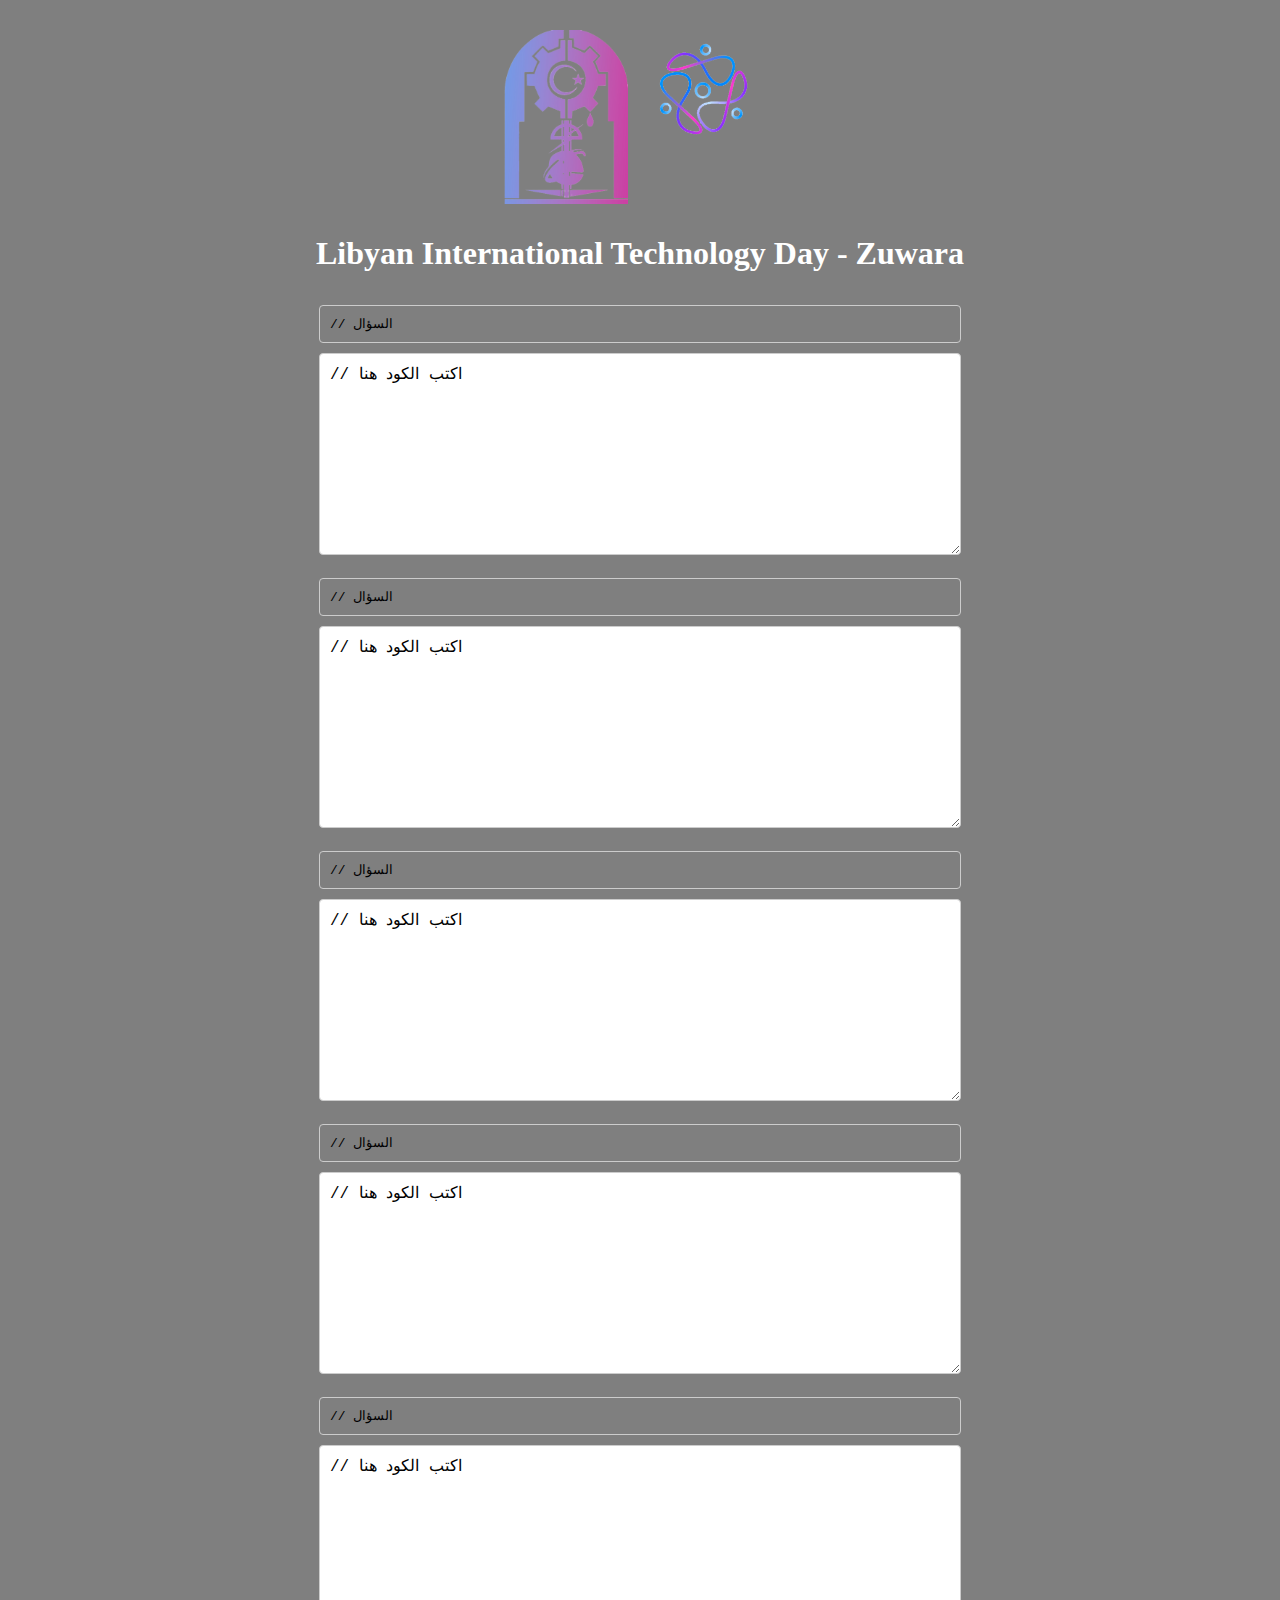
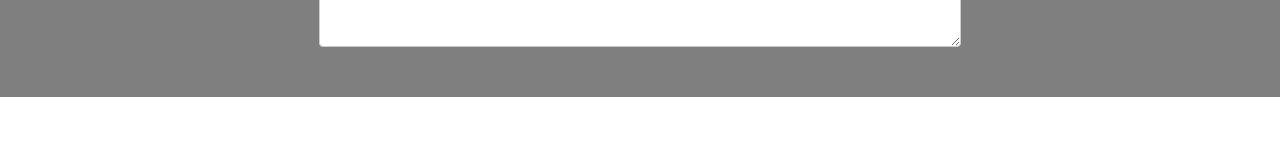
==== index.html @ 7fe8f892 "Add files via upload" ====
<!DOCTYPE html>
<html>
<head>
  <meta charset="UTF-8">
  <meta name="viewport" content="width=device-width, initial-scale=1.0">
  <link rel="stylesheet" href="css\style.css" />
  <title>Libyan International Technology Day - Zuwara</title>
</head>
<body>
  <div class="content">
    <div class="container">
      <img src="img\clogo.png" alt="...">
      <img src="img\ind.png" alt="..." style="margin-top: 10px; margin-left: 5px">
    </div>
    <h1>Libyan International Technology Day - Zuwara</h1>
    <div class="code-container">
      <pre>// السؤال</pre>
      <textarea rows="10" cols="80">// اكتب الكود هنا</textarea>
      <pre>// السؤال</pre>
      <textarea rows="10" cols="80">// اكتب الكود هنا</textarea>
      <pre>// السؤال</pre>
      <textarea rows="10" cols="80">// اكتب الكود هنا</textarea>
      <pre>// السؤال</pre>
      <textarea rows="10" cols="80">// اكتب الكود هنا</textarea>
      <pre>// السؤال</pre>
      <textarea rows="10" cols="80">// اكتب الكود هنا</textarea>
      <div class="video-bg" loop>
        <div class="overlay"></div>
        <video autoplay loop muted>
          <source src="videos/video.mp4" type="video/mp4">
        </video>
      </div>
    </div>
  </div>
</body>
</html>
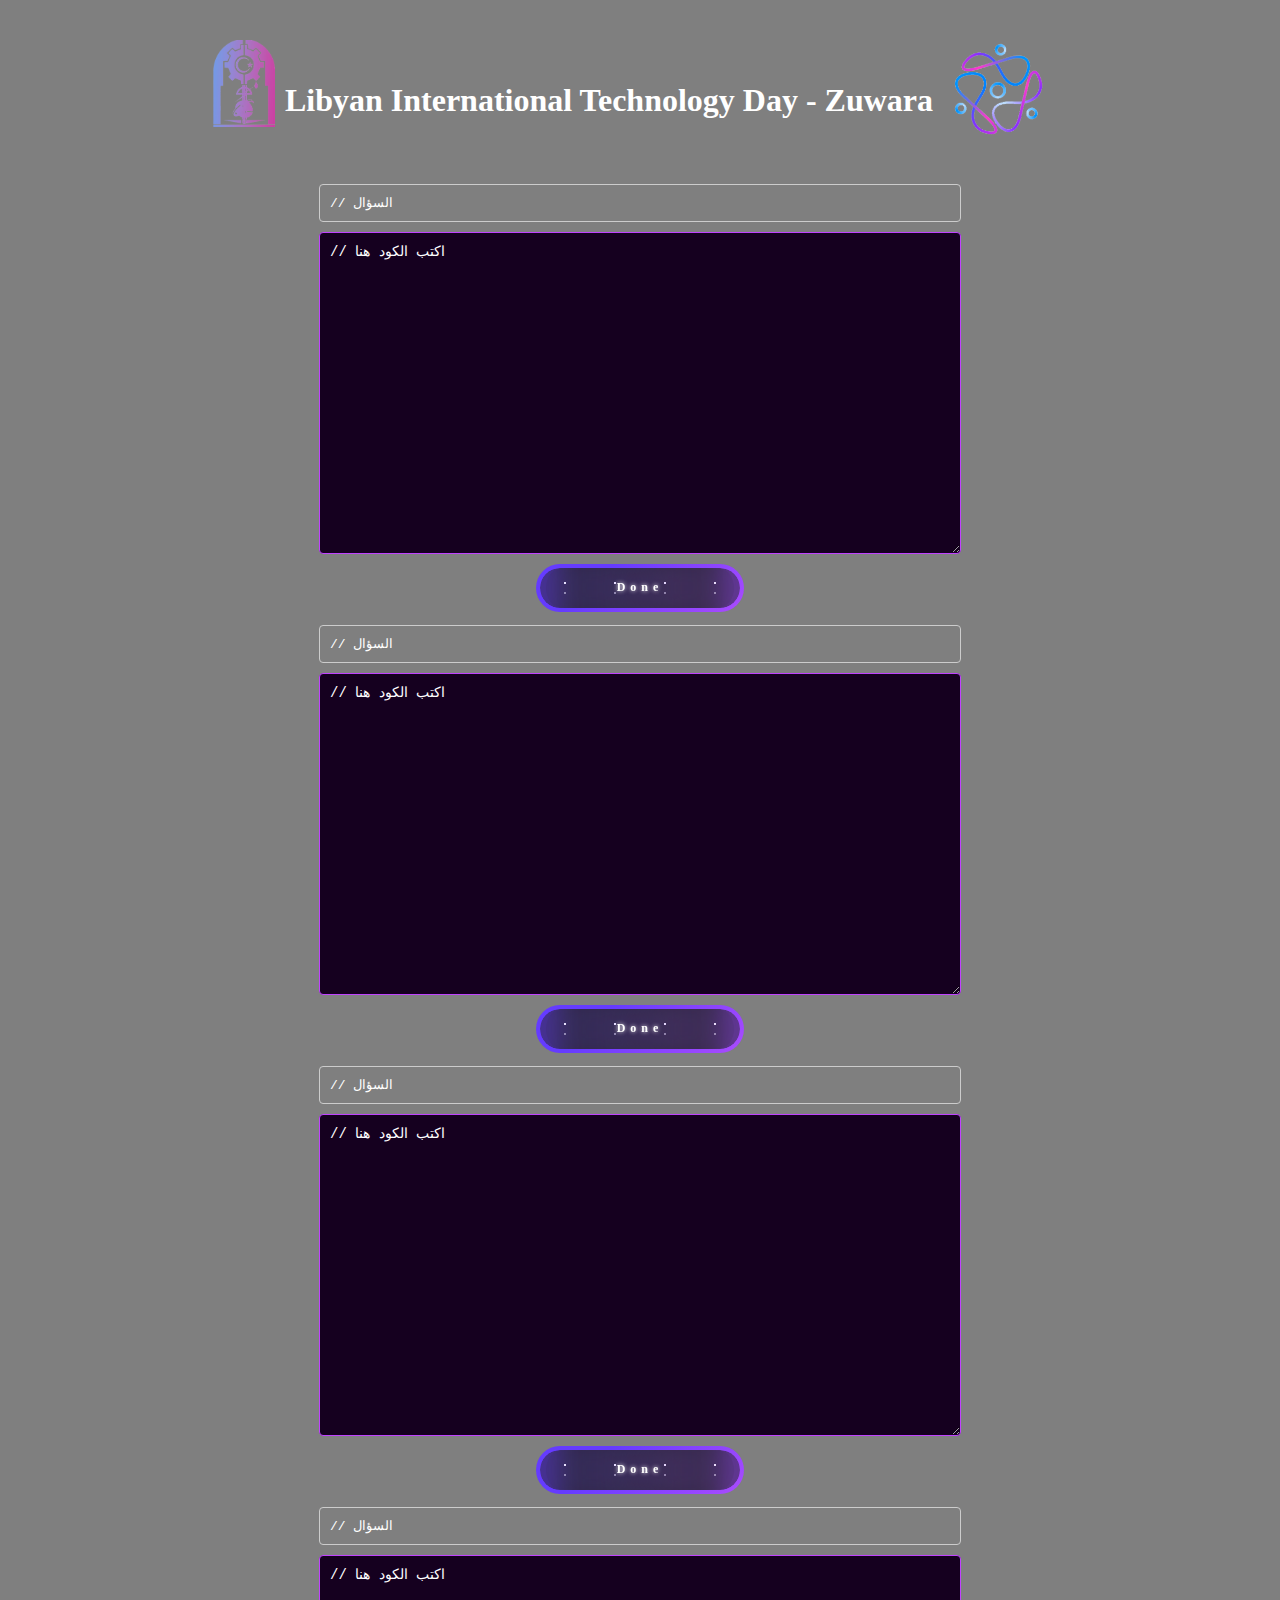
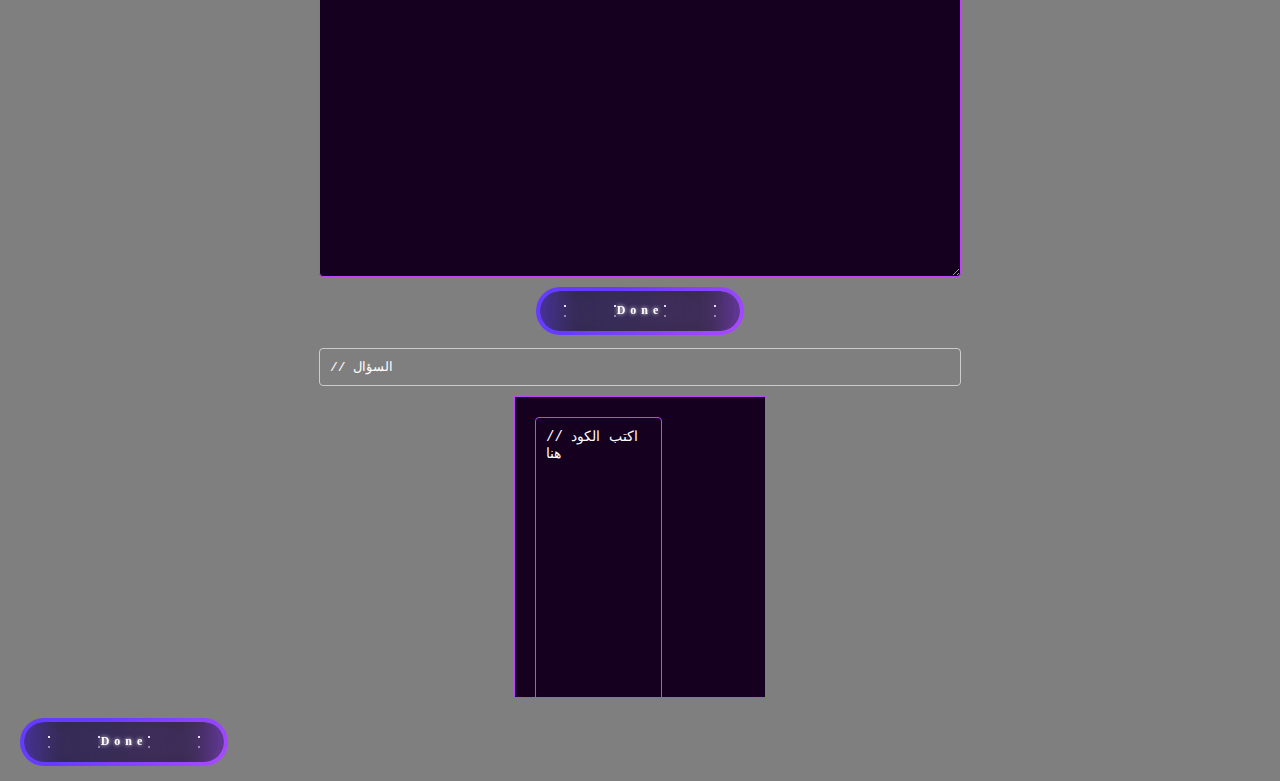
==== commit 092c722f: "Update index.html" ====
--- a/index.html
+++ b/index.html
@@ -9,21 +9,76 @@
 <body>
   <div class="content">
     <div class="container">
-      <img src="img\clogo.png" alt="...">
-      <img src="img\ind.png" alt="..." style="margin-top: 10px; margin-left: 5px">
+      <img src="img\clogo.png" alt="..." style="margin-top: 10px; margin-left: 5px; width: 5%; height: 8%;">
+      <h1>Libyan International Technology Day - Zuwara</h1>
+      <img src="img\ind.png" alt="..." style="margin-top: 10px; margin-left: 5px; width: 10%; height: 10%;">
     </div>
-    <h1>Libyan International Technology Day - Zuwara</h1>
     <div class="code-container">
       <pre>// السؤال</pre>
       <textarea rows="10" cols="80">// اكتب الكود هنا</textarea>
+      <button class="btn" type="button">
+        <strong>Done</strong>
+        <div id="container-stars">
+          <div id="stars"></div>
+        </div>
+        <div id="glow">
+          <div class="circle"></div>
+          <div class="circle"></div>
+        </div>
+      </button>
       <pre>// السؤال</pre>
       <textarea rows="10" cols="80">// اكتب الكود هنا</textarea>
+      <button class="btn" type="button">
+        <strong>Done</strong>
+        <div id="container-stars">
+          <div id="stars"></div>
+        </div>
+        <div id="glow">
+          <div class="circle"></div>
+          <div class="circle"></div>
+        </div>
+      </button>
       <pre>// السؤال</pre>
       <textarea rows="10" cols="80">// اكتب الكود هنا</textarea>
+      <button class="btn" type="button">
+        <strong>Done</strong>
+        <div id="container-stars">
+          <div id="stars"></div>
+        </div>
+        <div id="glow">
+          <div class="circle"></div>
+          <div class="circle"></div>
+        </div>
+      </button>
       <pre>// السؤال</pre>
       <textarea rows="10" cols="80">// اكتب الكود هنا</textarea>
+      <button class="btn" type="button">
+        <strong>Done</strong>
+        <div id="container-stars">
+          <div id="stars"></div>
+        </div>
+        <div id="glow">
+          <div class="circle"></div>
+          <div class="circle"></div>
+        </div>
+      </button>
       <pre>// السؤال</pre>
-      <textarea rows="10" cols="80">// اكتب الكود هنا</textarea>
+      <div class="card">
+        <div class="content">
+          <textarea rows="10" cols="80">// اكتب الكود هنا</textarea>
+          </div>
+        </div>
+      </div>
+      <button class="btn" type="button">
+        <strong>Done</strong>
+        <div id="container-stars">
+          <div id="stars"></div>
+        </div>
+        <div id="glow">
+          <div class="circle"></div>
+          <div class="circle"></div>
+        </div>
+      </button>
       <div class="video-bg" loop>
         <div class="overlay"></div>
         <video autoplay loop muted>
@@ -33,4 +88,4 @@
     </div>
   </div>
 </body>
-</html>+</html>
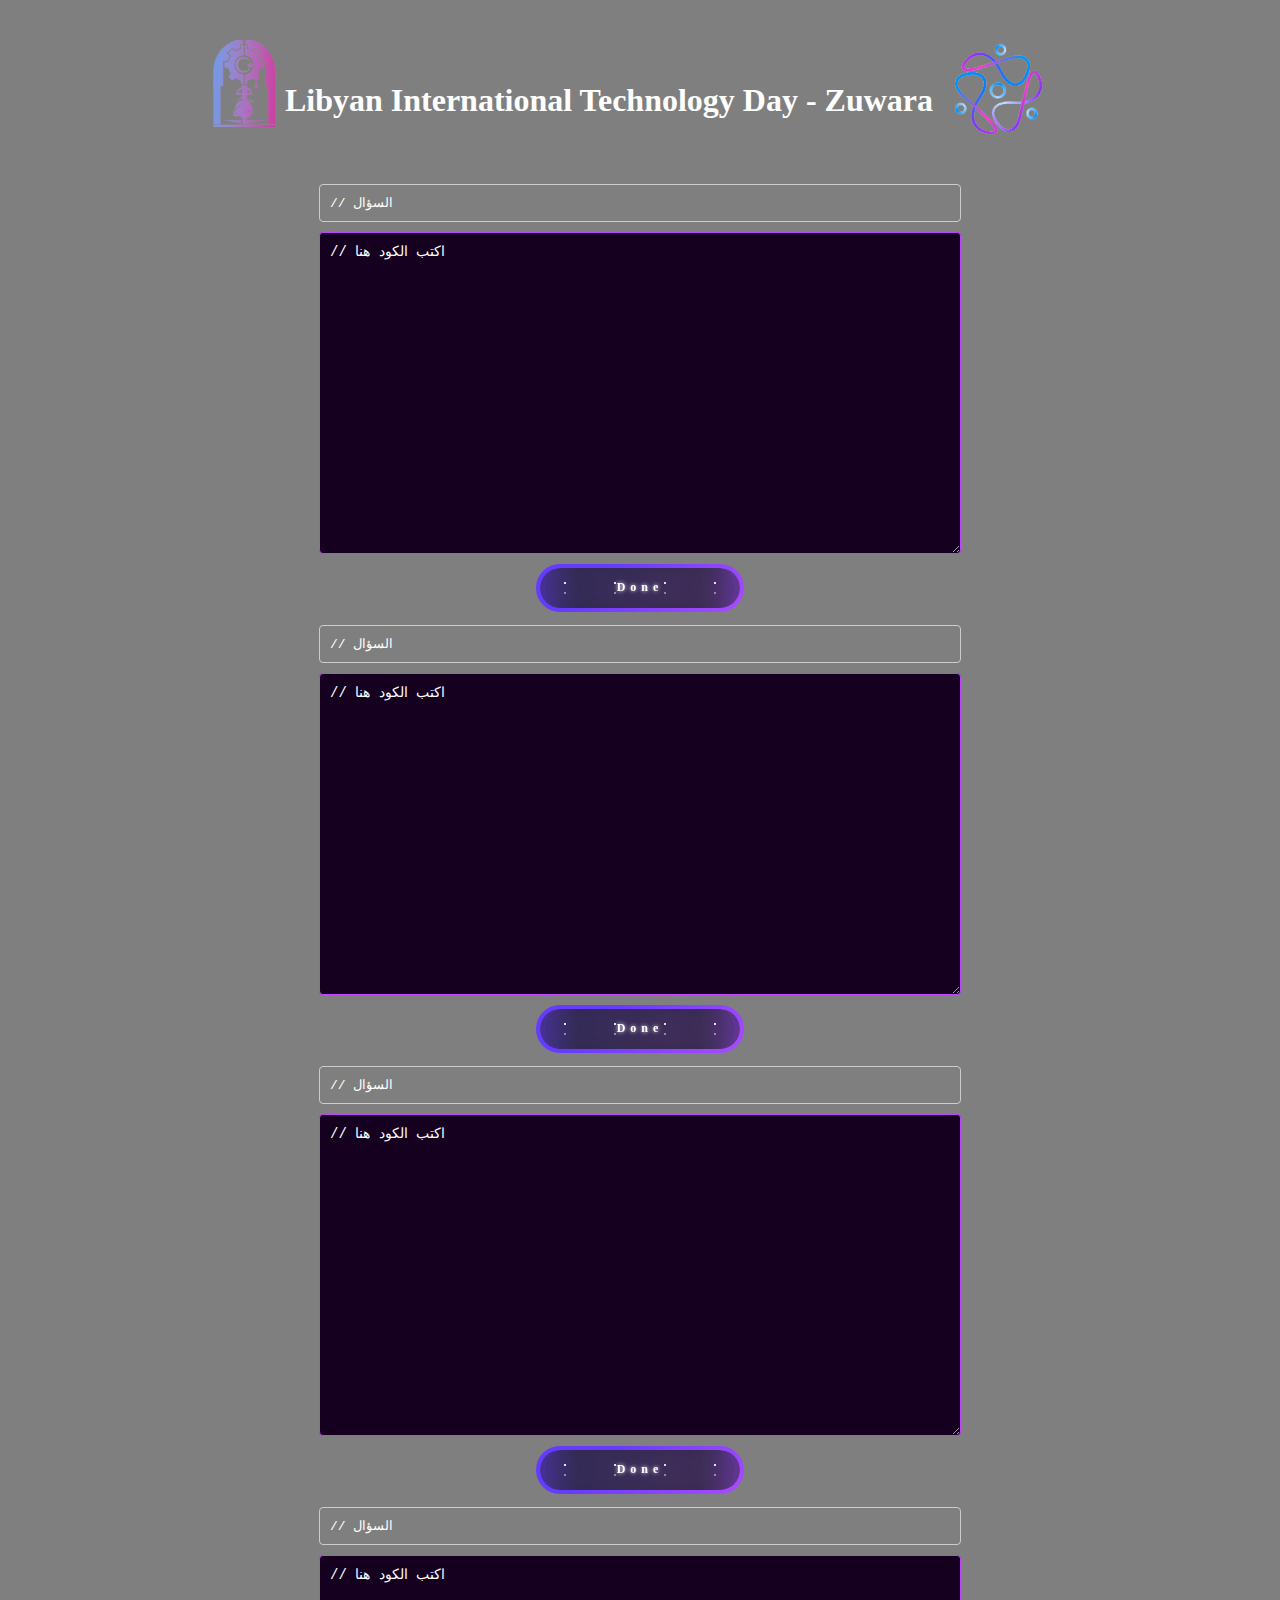
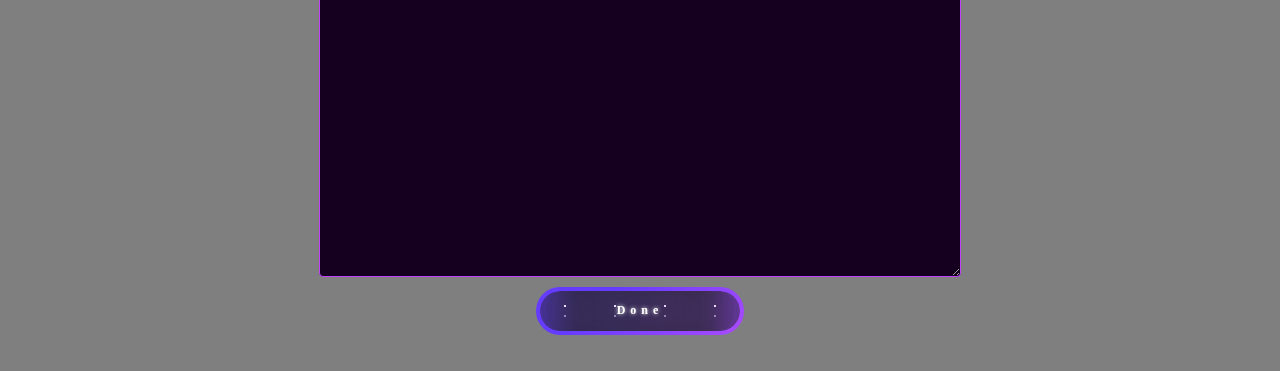
==== commit f6f9a0ca: "Update index.html" ====
--- a/index.html
+++ b/index.html
@@ -62,23 +62,6 @@
           <div class="circle"></div>
         </div>
       </button>
-      <pre>// السؤال</pre>
-      <div class="card">
-        <div class="content">
-          <textarea rows="10" cols="80">// اكتب الكود هنا</textarea>
-          </div>
-        </div>
-      </div>
-      <button class="btn" type="button">
-        <strong>Done</strong>
-        <div id="container-stars">
-          <div id="stars"></div>
-        </div>
-        <div id="glow">
-          <div class="circle"></div>
-          <div class="circle"></div>
-        </div>
-      </button>
       <div class="video-bg" loop>
         <div class="overlay"></div>
         <video autoplay loop muted>
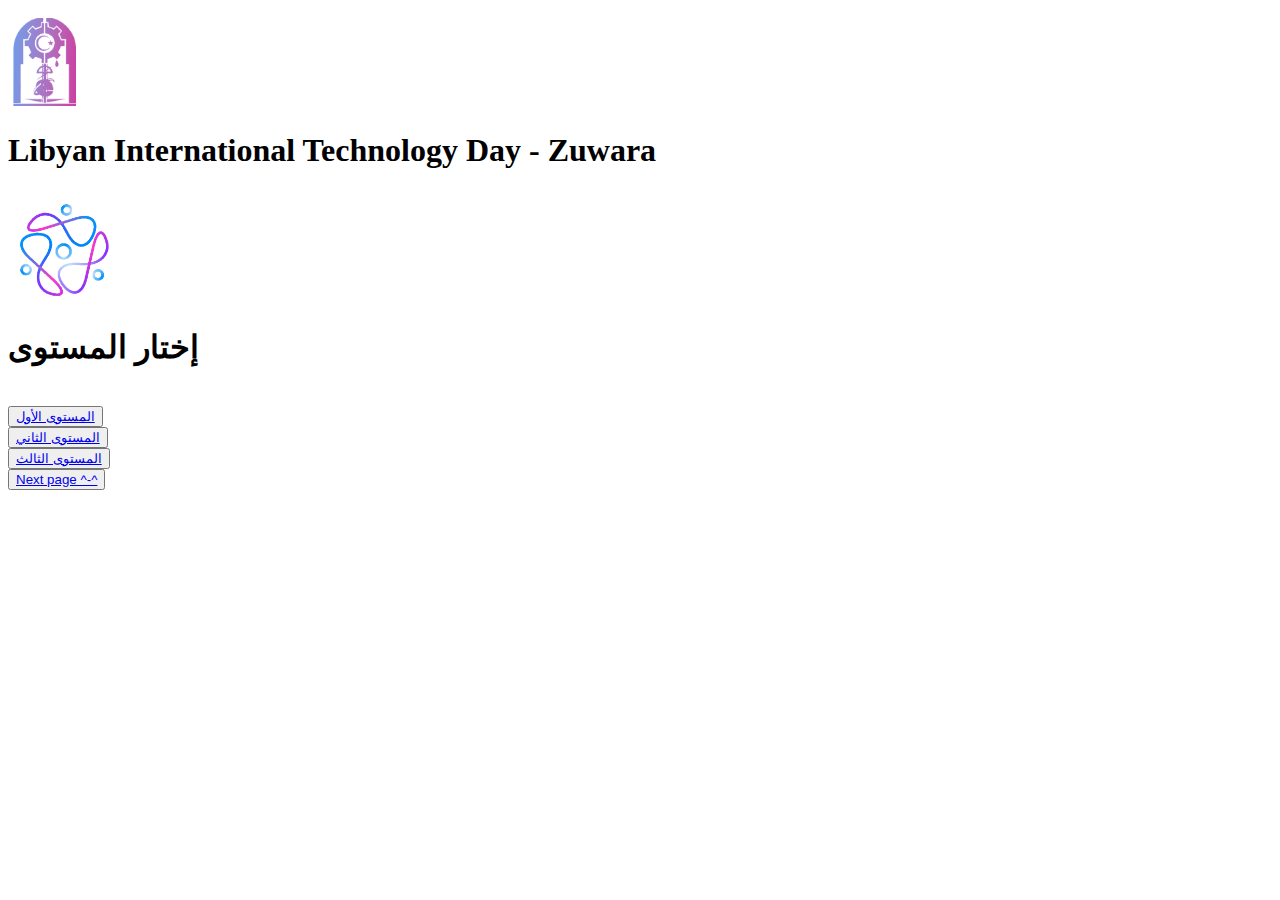
==== commit cea1db7a: "Update index.html" ====
--- a/index.html
+++ b/index.html
@@ -3,7 +3,7 @@
 <head>
   <meta charset="UTF-8">
   <meta name="viewport" content="width=device-width, initial-scale=1.0">
-  <link rel="stylesheet" href="css\style.css" />
+  <link rel="stylesheet" href="css\sty.css" />
   <title>Libyan International Technology Day - Zuwara</title>
 </head>
 <body>
@@ -13,62 +13,24 @@
       <h1>Libyan International Technology Day - Zuwara</h1>
       <img src="img\ind.png" alt="..." style="margin-top: 10px; margin-left: 5px; width: 10%; height: 10%;">
     </div>
-    <div class="code-container">
-      <pre>// السؤال</pre>
-      <textarea rows="10" cols="80">// اكتب الكود هنا</textarea>
-      <button class="btn" type="button">
-        <strong>Done</strong>
-        <div id="container-stars">
-          <div id="stars"></div>
-        </div>
-        <div id="glow">
-          <div class="circle"></div>
-          <div class="circle"></div>
-        </div>
-      </button>
-      <pre>// السؤال</pre>
-      <textarea rows="10" cols="80">// اكتب الكود هنا</textarea>
-      <button class="btn" type="button">
-        <strong>Done</strong>
-        <div id="container-stars">
-          <div id="stars"></div>
-        </div>
-        <div id="glow">
-          <div class="circle"></div>
-          <div class="circle"></div>
-        </div>
-      </button>
-      <pre>// السؤال</pre>
-      <textarea rows="10" cols="80">// اكتب الكود هنا</textarea>
-      <button class="btn" type="button">
-        <strong>Done</strong>
-        <div id="container-stars">
-          <div id="stars"></div>
-        </div>
-        <div id="glow">
-          <div class="circle"></div>
-          <div class="circle"></div>
-        </div>
-      </button>
-      <pre>// السؤال</pre>
-      <textarea rows="10" cols="80">// اكتب الكود هنا</textarea>
-      <button class="btn" type="button">
-        <strong>Done</strong>
-        <div id="container-stars">
-          <div id="stars"></div>
-        </div>
-        <div id="glow">
-          <div class="circle"></div>
-          <div class="circle"></div>
-        </div>
-      </button>
-      <div class="video-bg" loop>
+    <h1>إختار المستوى</h1>
+    <br>
+    <div class="container">
+      <button><a href="#">المستوى الأول</a></button>
+    </div>
+    <div class="container">
+        <button><a href="#">المستوى الثاني</a></button>
+      </div>
+      <div class="container">
+        <button><a href="#">المستوى الثالث</a></button>
+      </div>
+      <button><a href="que.html">Next page ^-^</a></button>
+    <div class="video-bg" loop>
         <div class="overlay"></div>
         <video autoplay loop muted>
           <source src="videos/video.mp4" type="video/mp4">
         </video>
       </div>
-    </div>
   </div>
 </body>
 </html>
